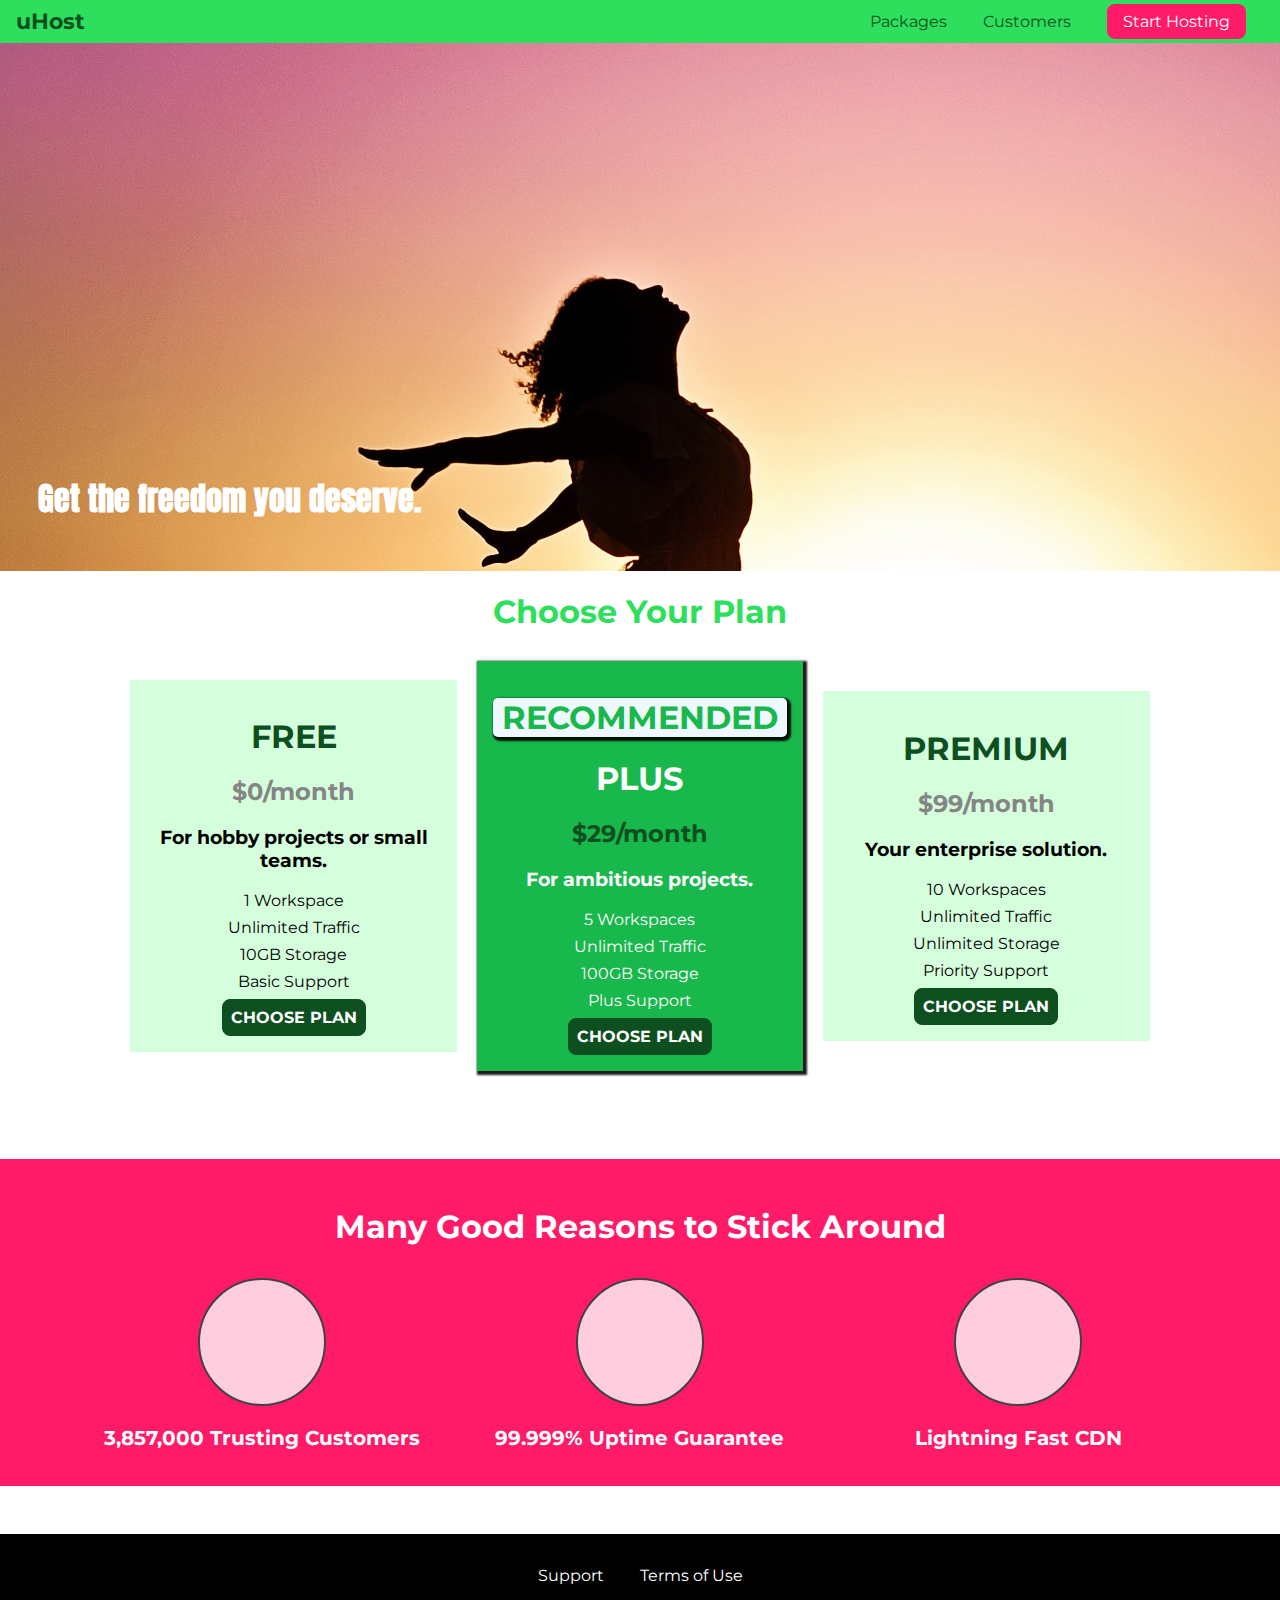
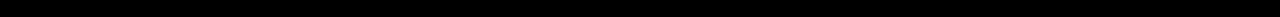
==== index.html @ 83e5e0c8 "Feat: completed beginner and intermediate part max course" ====
<!DOCTYPE html>
<html lang="en">
  <head>
    <meta charset="UTF-8" />
    <meta http-equiv="X-UA-Compatible" content="ie=edge" />
    <title>uHost</title>
    <link rel="shortcut icon" href="favicon.png" />
    <link
      href="https://fonts.googleapis.com/css?family=Anton"
      rel="stylesheet"
    />
    <link
      href="https://fonts.googleapis.com/css?family=Montserrat:400,700"
      rel="stylesheet"
    />
    <link rel="stylesheet" href="shared.css" />
    <link rel="stylesheet" href="main.css" />
  </head>

  <body>
    <header class="main-header">
      <div>
        <a href="index.html" class="main-header__brand"> uHost </a>
      </div>
      <nav class="main-nav">
        <ul class="main-nav__items">
          <li class="main-nav__item">
            <a href="packages/index.html">Packages</a>
          </li>
          <li class="main-nav__item">
            <a href="customers/index.html">Customers</a>
          </li>
          <li class="main-nav__item main-nav__item--cta">
            <a href="start-hosting/index.html">Start Hosting</a>
          </li>
        </ul>
      </nav>
    </header>
    <main>
      <section id="product-overview">
        <h1 class="product-overview__slogan">Get the freedom you deserve.</h1>
      </section>
      <section id="plans">
        <h1 class="section-title">Choose Your Plan</h1>
        <div class="plan__list">
          <article class="plan">
            <h1 class="plan__title">FREE</h1>
            <h2 class="plan__price">$0/month</h2>
            <h3>For hobby projects or small teams.</h3>
            <ul class="plan__features">
              <li class="plan__feature">1 Workspace</li>
              <li class="plan__feature">Unlimited Traffic</li>
              <li class="plan__feature">10GB Storage</li>
              <li class="plan__feature">Basic Support</li>
            </ul>
            <div>
              <button class="button">CHOOSE PLAN</button>
            </div>
          </article>
          <article class="plan plan--highlighted">
            <h1 class="plan__annotation">RECOMMENDED</h1>
            <h1 class="plan__title">PLUS</h1>
            <h2 class="plan__price">$29/month</h2>
            <h3>For ambitious projects.</h3>
            <ul class="plan__features">
              <li class="plan__feature">5 Workspaces</li>
              <li class="plan__feature">Unlimited Traffic</li>
              <li class="plan__feature">100GB Storage</li>
              <li class="plan__feature">Plus Support</li>
            </ul>
            <div>
              <button class="button">CHOOSE PLAN</button>
            </div>
          </article>
          <article class="plan">
            <h1 class="plan__title">PREMIUM</h1>
            <h2 class="plan__price">$99/month</h2>
            <h3>Your enterprise solution.</h3>
            <ul class="plan__features">
              <li class="plan__feature">10 Workspaces</li>
              <li class="plan__feature">Unlimited Traffic</li>
              <li class="plan__feature">Unlimited Storage</li>
              <li class="plan__feature">Priority Support</li>
            </ul>
            <div>
              <button class="button">CHOOSE PLAN</button>
            </div>
          </article>
        </div>
      </section>
      <section id="key-features">
        <h1 class="section-title--key-features">
          Many Good Reasons to Stick Around
        </h1>
        <ul class="key-features__items">
          <li class="key-features__item">
            <div class="key-features__image"></div>
            <p class="key-features__description">
              3,857,000 Trusting Customers
            </p>
          </li>
          <li class="key-features__item">
            <div class="key-features__image"></div>
            <p class="key-features__description">99.999% Uptime Guarantee</p>
          </li>
          <li class="key-features__item">
            <div class="key-features__image"></div>
            <p class="key-features__description">Lightning Fast CDN</p>
          </li>
        </ul>
      </section>
    </main>
    <footer class="main-footer">
      <nav>
        <ul class="main-footer_items">
          <li class="main-footer_item">
            <a href="#">Support</a>
          </li>
          <li class="main-footer_item">
            <a href="#">Terms of Use</a>
          </li>
        </ul>
      </nav>
    </footer>
  </body>
</html>
---- shared.css ----
* {
  box-sizing: border-box;
}

body {
  font-family: "Montserrat", sans-serif;
  margin: 0;
}

.main-header {
  width: 100%;
  background: #2ddf5c;
  position: fixed;
  padding: 8px 16px;
  top: 0;
  left: 0;
  z-index: 1;
}

.main-header > div {
  display: inline-block;
  vertical-align: middle;
}

.main-header__brand {
  color: #0e4f1f;
  text-decoration: none;
  font-weight: bold;
  font-size: 22px;
}

.main-nav {
  display: inline-block;
  text-align: right;
  width: calc(100% - 75px);
  vertical-align: middle;
}

.main-nav__items {
  margin: 0;
  padding: 0;
  list-style: none;
}

.main-nav__item {
  display: inline-block;
  margin: 0 16px;
}

.main-nav__item a {
  text-decoration: none;
  color: #0e4f1f;
}

.main-nav__item a:hover,
.main-nav__item a:active {
  color: white;
  border-bottom: 5px solid white;
}

.main-nav__item--cta a {
  color: white;
  background-color: #ff1b68;
  padding: 8px 16px;
  border-radius: 8px;
}

.main-nav__item--cta a:hover,
.main-nav__item--cta a:active {
  color: #ff1b68;
  background-color: white;
  border: none;
}
.main-footer {
  background-color: black;
  padding: 32px;
  margin-top: 48px;
}
.main-footer_items {
  list-style: none;
  margin: 0px;
  padding: 0px;
  text-align: center;
}

.main-footer_item {
  display: inline-block;
  margin: 0 16px;
}
.main-footer_item a {
  color: white;
  text-decoration: none;
}

.main-footer_item a:hover,
.main-footer_item a:active {
  color: #ccc;
}

.button {
  color: white;
  background-color: #0e4f1f;
  font: inherit;
  border: 1.5px solid #0e4f1f;
  padding: 8px;
  border-radius: 8px;
  font-weight: bold;
  cursor: pointer;
}

.button:hover,
.button:active {
  color: #0e4f1f;
  background-color: white;
}
---- main.css ----
#product-overview {
  background: url("images/freedom.jpg");
  width: 100%;
  height: 528px;
  padding: 10px;
  margin-top: 43px;
  position: relative;
}
#product-overview h1 {
  color: white;
  font-family: "Anton", sans-serif;
  position: absolute;
  left: 3%;
  bottom: 5%;
}

.section-title {
  color: #2ddf5c;
  text-align: center;
}

.plan {
  background: #d5ffdc;
  text-align: center;
  padding: 16px;
  margin: 8px;
  width: 30%;
  display: inline-block;
  vertical-align: middle;
}
.plan__list {
  width: 85%;
  margin: auto;
  text-align: center;
}
.plan--highlighted {
  background-color: #19b84c;
  color: white;
  box-shadow: 2px 2px 2px 2px rgba(0, 0, 0, 0.9);
}

.plan--highlighted .plan__annotation {
  color: #19b84c;
  box-shadow: 2px 2px 2px 2px rgba(0, 0, 0, 0.9);
  background-color: aliceblue;
  border-radius: 5px;
}
.plan__title {
  color: #0e4f1f;
}
.plan__price {
  color: #858585;
}
.plan--highlighted .plan__price {
  color: #0e4f1f;
}
.plan--highlighted .plan__title {
  color: white;
}

.plan__features {
  list-style: none;
  margin: 0;
  padding: 0;
}
.plan__feature {
  margin: 8px 0;
}

#key-features {
  background-color: #ff1b68;
  margin-top: 80px;
  padding: 16px;
}

.section-title--key-features {
  color: white;
  margin: 32px;
  text-align: center;
}
.key-features__items {
  list-style: none;
  margin: 0;
  padding: 0;

  text-align: center;
}

.key-features__item {
  display: inline-block;
  width: 30%;
  vertical-align: top;
}
.key-features__image {
  background: #ffcede;
  width: 128px;
  height: 128px;
  border: 2px solid #424242;
  border-radius: 50%;
  margin: auto;
}
.key-features__description {
  font-weight: bold;
  color: white;
  font-size: 20px;
}
/* h1 {
    font-family: sans-serif;
} */
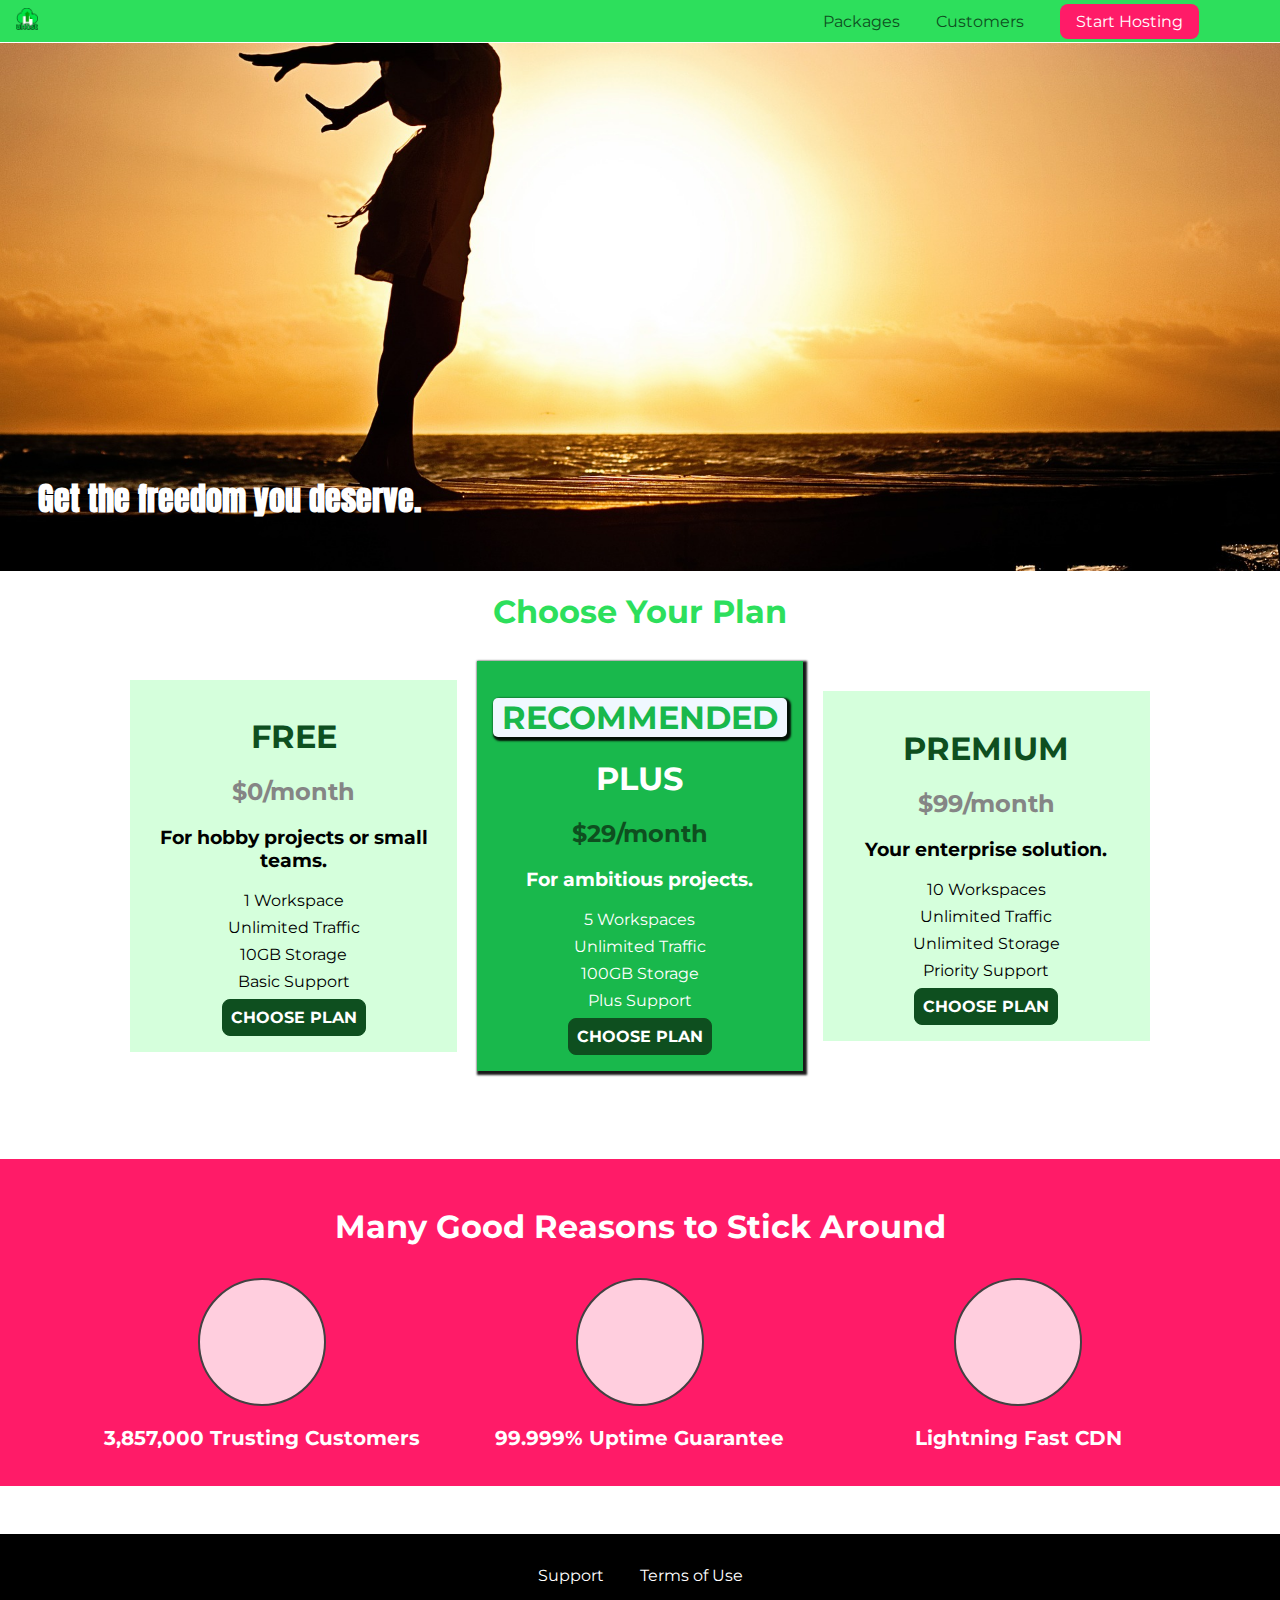
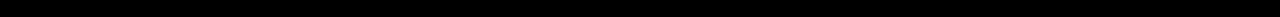
==== commit f06fd87e: "Styling image" ====
--- a/index.html
+++ b/index.html
@@ -20,7 +20,12 @@
   <body>
     <header class="main-header">
       <div>
-        <a href="index.html" class="main-header__brand"> uHost </a>
+        <a href="index.html" class="main-header__brand">
+          <img
+            src="/images/uhost-icon.png"
+            alt="uHost - you favorite hosting company"
+          />
+        </a>
       </div>
       <nav class="main-nav">
         <ul class="main-nav__items">
--- a/shared.css
+++ b/shared.css
@@ -27,6 +27,13 @@
   text-decoration: none;
   font-weight: bold;
   font-size: 22px;
+  height: 22px;
+  width: 22px;
+  display: inline-block;
+}
+
+.main-header__brand > img {
+  height: 100%;
 }
 
 .main-nav {
--- a/main.css
+++ b/main.css
@@ -1,5 +1,7 @@
 #product-overview {
-  background: url("images/freedom.jpg");
+  background: url("images/freedom.jpg") left 10% bottom 20% / cover no-repeat
+    border-box;
+
   width: 100%;
   height: 528px;
   padding: 10px;
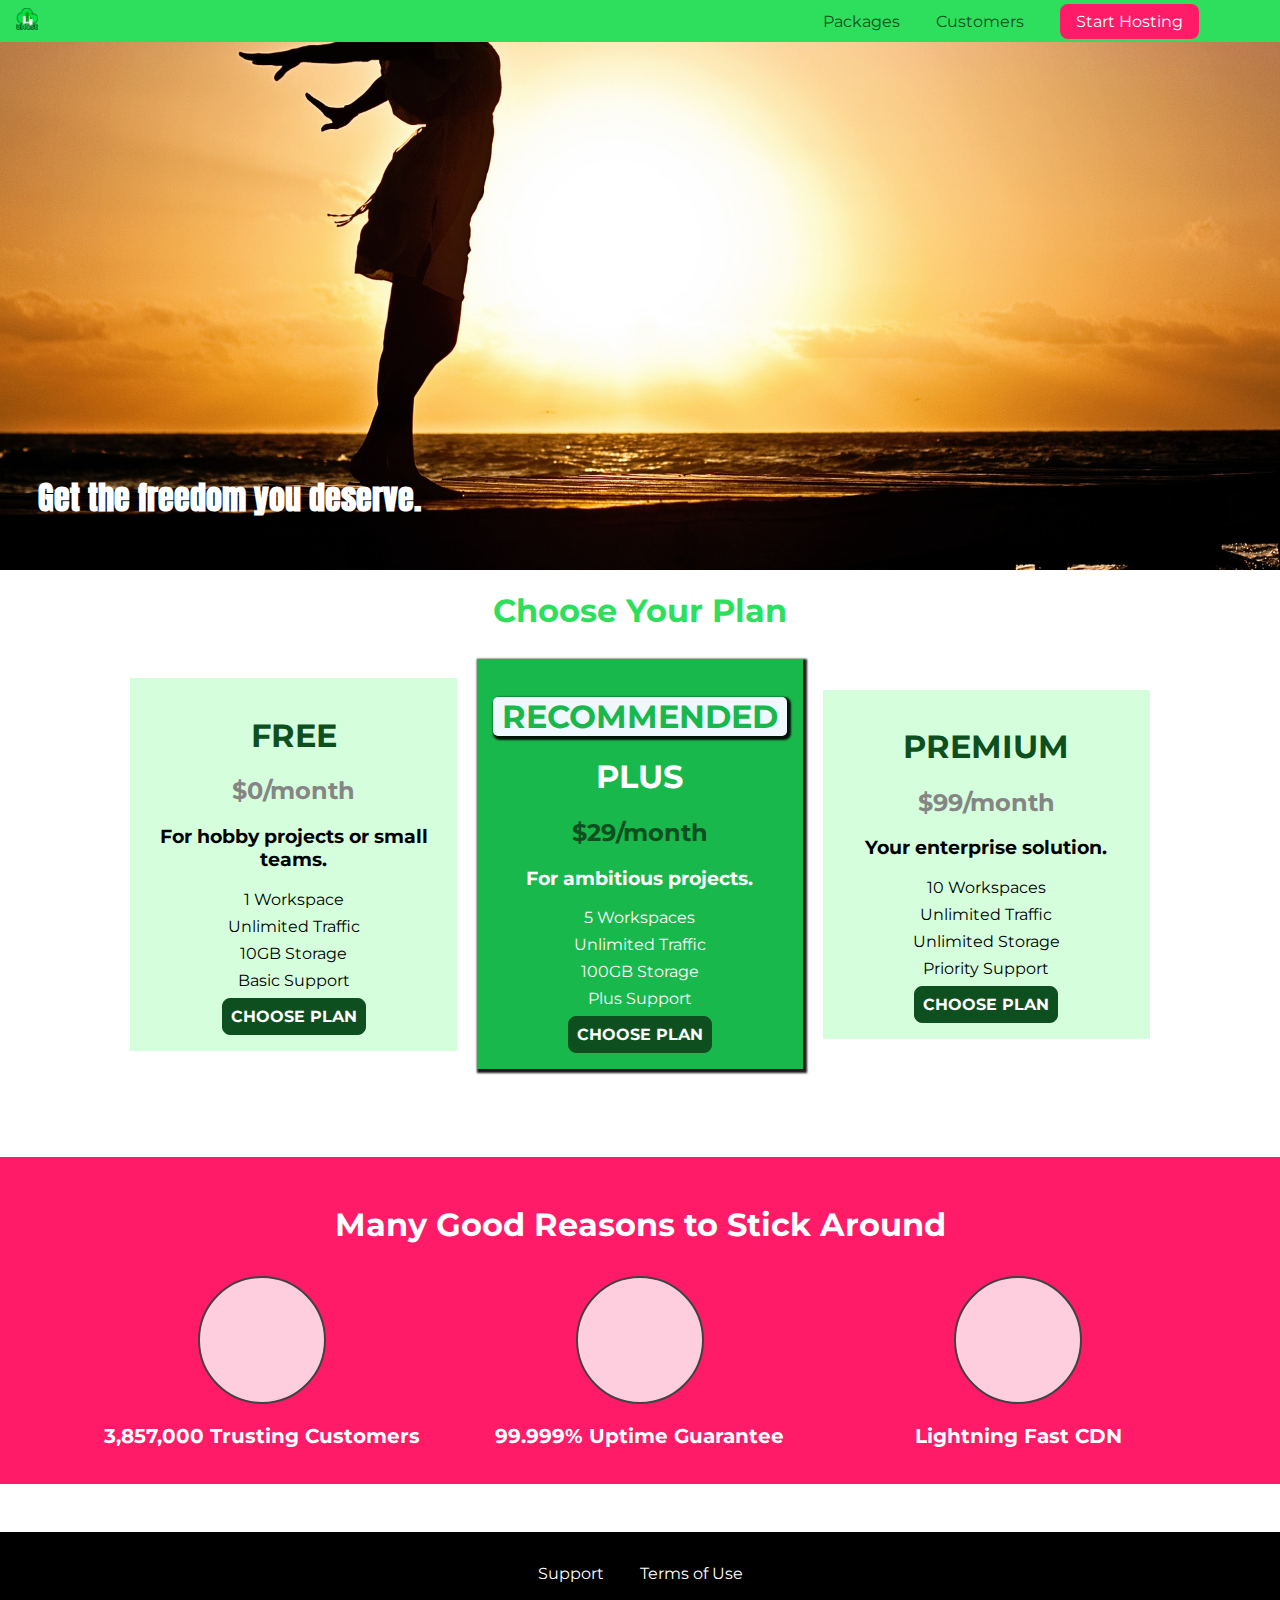
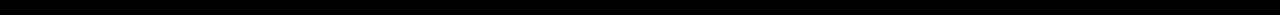
==== commit b88b64ff: "completed em" ====
--- a/index.html
+++ b/index.html
@@ -18,6 +18,7 @@
   </head>
 
   <body>
+    <div class="backdrop"></div>
     <header class="main-header">
       <div>
         <a href="index.html" class="main-header__brand">
--- a/shared.css
+++ b/shared.css
@@ -11,12 +11,21 @@
   width: 100%;
   background: #2ddf5c;
   position: fixed;
-  padding: 8px 16px;
+  padding: 0.5rem 1rem;
   top: 0;
   left: 0;
   z-index: 1;
 }
-
+.backdrop {
+  position: fixed;
+  background-color: rgba(0, 0, 0, 0.6);
+  z-index: 100;
+  top: 0;
+  left: 0;
+  height: 100%;
+  width: 100%;
+  display: none;
+}
 .main-header > div {
   display: inline-block;
   vertical-align: middle;
@@ -26,7 +35,7 @@
   color: #0e4f1f;
   text-decoration: none;
   font-weight: bold;
-  font-size: 22px;
+  font-size: 1.4rem;
   height: 22px;
   width: 22px;
   display: inline-block;
@@ -51,7 +60,7 @@
 
 .main-nav__item {
   display: inline-block;
-  margin: 0 16px;
+  margin: 0 1rem;
 }
 
 .main-nav__item a {
@@ -68,8 +77,8 @@
 .main-nav__item--cta a {
   color: white;
   background-color: #ff1b68;
-  padding: 8px 16px;
-  border-radius: 8px;
+  padding: 0.5rem 1rem;
+  border-radius: 0.5rem;
 }
 
 .main-nav__item--cta a:hover,
@@ -80,8 +89,8 @@
 }
 .main-footer {
   background-color: black;
-  padding: 32px;
-  margin-top: 48px;
+  padding: 2rem;
+  margin-top: 3rem;
 }
 .main-footer_items {
   list-style: none;
@@ -92,7 +101,7 @@
 
 .main-footer_item {
   display: inline-block;
-  margin: 0 16px;
+  margin: 0 1rem;
 }
 .main-footer_item a {
   color: white;
@@ -109,7 +118,7 @@
   background-color: #0e4f1f;
   font: inherit;
   border: 1.5px solid #0e4f1f;
-  padding: 8px;
+  padding: 0.5rem;
   border-radius: 8px;
   font-weight: bold;
   cursor: pointer;
--- a/main.css
+++ b/main.css
@@ -1,11 +1,17 @@
 #product-overview {
+  /*background-image: url("images/freedom.jpg");
+  background-size: cover;
+  background-repeat: no-repeat;
+  background-origin: border-box;
+  background-clip: border-box;
+  background-position: left 10% bottom 20%; */
+
   background: url("images/freedom.jpg") left 10% bottom 20% / cover no-repeat
     border-box;
-
   width: 100%;
   height: 528px;
-  padding: 10px;
-  margin-top: 43px;
+  padding: 0.65rem;
+  margin-top: 2.6rem;
   position: relative;
 }
 #product-overview h1 {
@@ -24,8 +30,8 @@
 .plan {
   background: #d5ffdc;
   text-align: center;
-  padding: 16px;
-  margin: 8px;
+  padding: 1rem;
+  margin: 0.5rem;
   width: 30%;
   display: inline-block;
   vertical-align: middle;
@@ -66,18 +72,18 @@
   padding: 0;
 }
 .plan__feature {
-  margin: 8px 0;
+  margin: 0.5rem 0;
 }
 
 #key-features {
   background-color: #ff1b68;
-  margin-top: 80px;
-  padding: 16px;
+  margin-top: 5rem;
+  padding: 1rem;
 }
 
 .section-title--key-features {
   color: white;
-  margin: 32px;
+  margin: 2rem;
   text-align: center;
 }
 .key-features__items {
@@ -104,7 +110,7 @@
 .key-features__description {
   font-weight: bold;
   color: white;
-  font-size: 20px;
+  font-size: 1.25rem;
 }
 /* h1 {
     font-family: sans-serif;
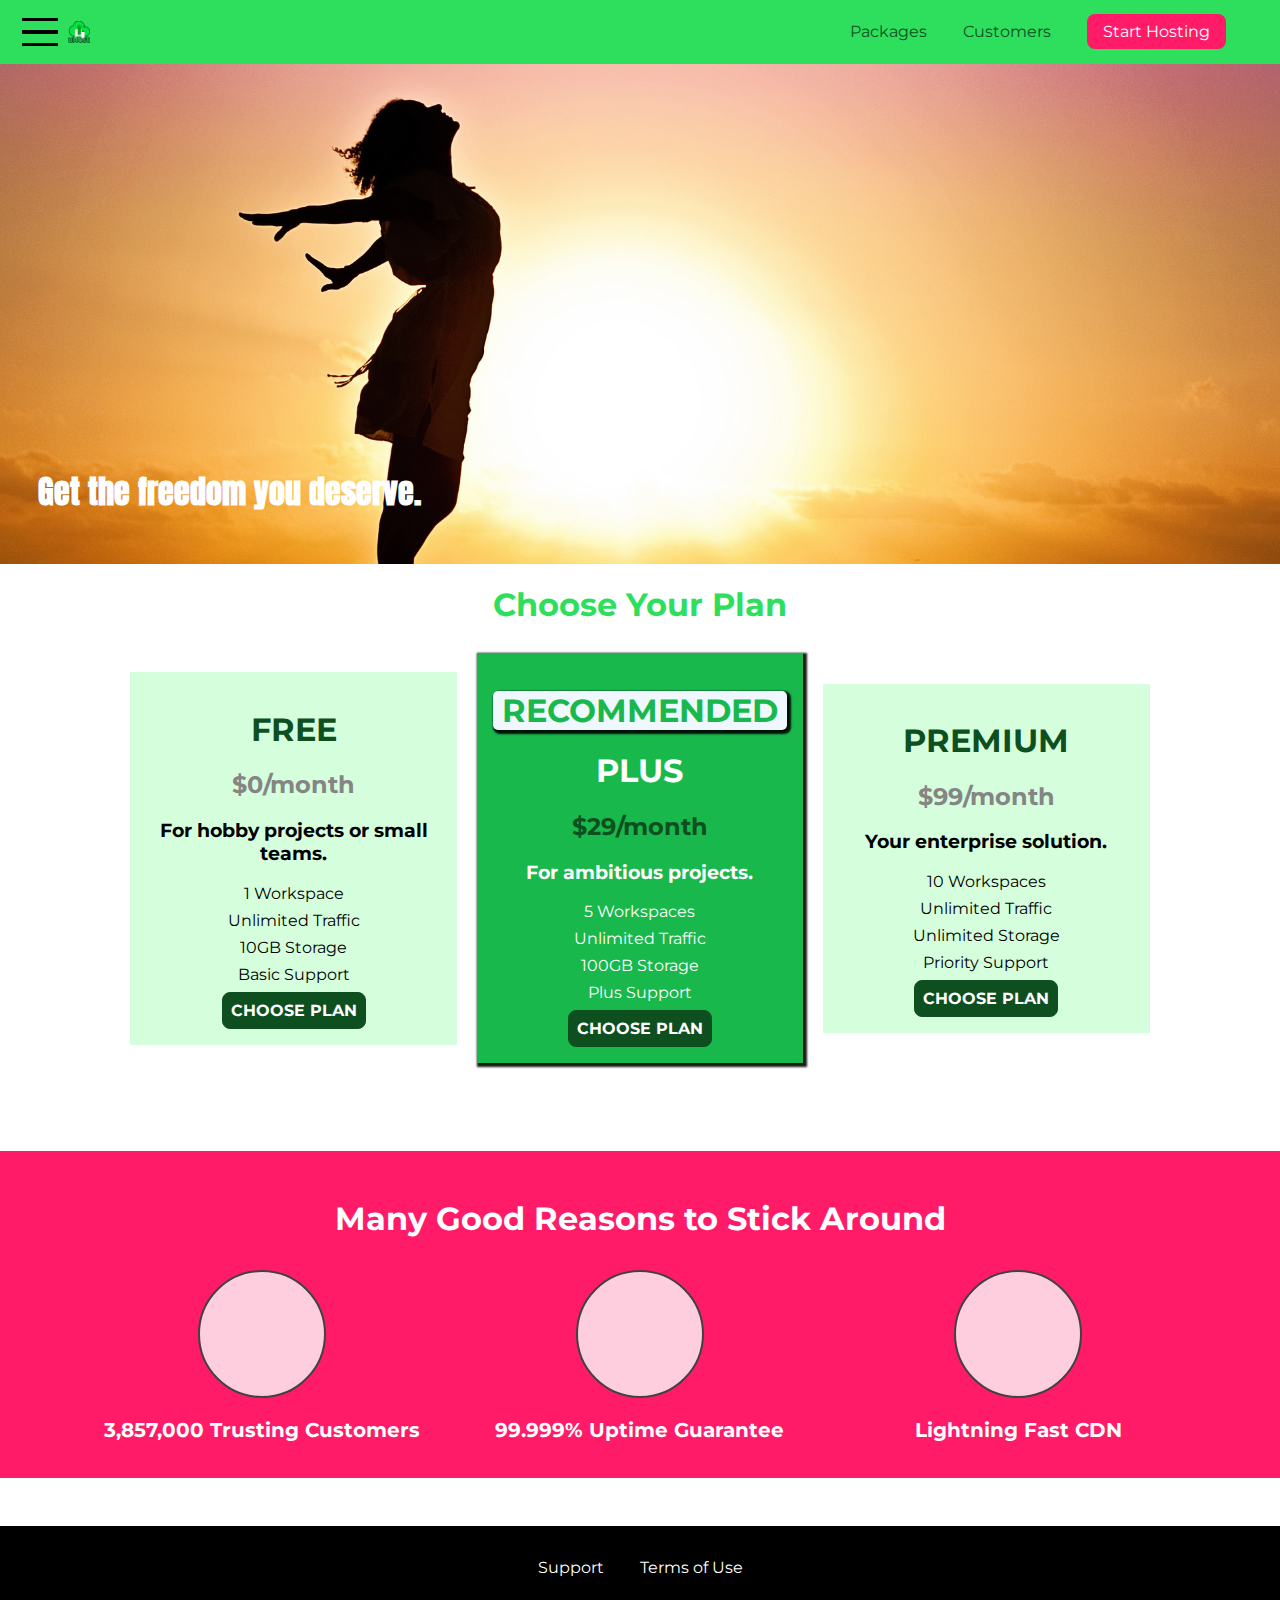
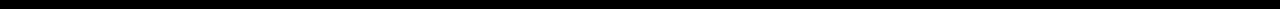
==== commit 06360055: "Completed sizing/unit, background-image, javascript 1.Added Toggle button, 2.Added Mobile name, 3.Ma" ====
--- a/index.html
+++ b/index.html
@@ -18,9 +18,23 @@
   </head>
 
   <body>
+    <div class="modal">
+      <h1 class="modal__title">Do you want to continue?</h1>
+      <div class="modal__actions">
+        <a href="start-hosting/index.html" class="modal__action">Yes!</a>
+        <button class="modal__action modal__action--negative" type="button">
+          No!
+        </button>
+      </div>
+    </div>
     <div class="backdrop"></div>
     <header class="main-header">
       <div>
+        <button class="toggle-button">
+          <span class="toggle-button__bar"></span>
+          <span class="toggle-button__bar"></span>
+          <span class="toggle-button__bar"></span>
+        </button>
         <a href="index.html" class="main-header__brand">
           <img
             src="/images/uhost-icon.png"
@@ -42,6 +56,19 @@
         </ul>
       </nav>
     </header>
+    <nav class="mobile-nav">
+      <ul class="mobile-nav__items">
+        <li class="mobile-nav__item">
+          <a href="packages/index.html">Packages</a>
+        </li>
+        <li class="mobile-nav__item">
+          <a href="customers/index.html">Customers</a>
+        </li>
+        <li class="mobile-nav__item mobile-nav__item--cta">
+          <a href="start-hosting/index.html">Start Hosting</a>
+        </li>
+      </ul>
+    </nav>
     <main>
       <section id="product-overview">
         <h1 class="product-overview__slogan">Get the freedom you deserve.</h1>
@@ -128,5 +155,6 @@
         </ul>
       </nav>
     </footer>
+    <script src="./shared.js" type="text/javascript"></script>
   </body>
 </html>
--- a/shared.css
+++ b/shared.css
@@ -22,8 +22,8 @@
   z-index: 100;
   top: 0;
   left: 0;
-  height: 100%;
-  width: 100%;
+  height: 100vh;
+  width: 100vw;
   display: none;
 }
 .main-header > div {
@@ -39,6 +39,7 @@
   height: 22px;
   width: 22px;
   display: inline-block;
+  vertical-align: middle;
 }
 
 .main-header__brand > img {
@@ -48,7 +49,7 @@
 .main-nav {
   display: inline-block;
   text-align: right;
-  width: calc(100% - 75px);
+  width: calc(100% - 100px);
   vertical-align: middle;
 }
 
@@ -63,22 +64,26 @@
   margin: 0 1rem;
 }
 
-.main-nav__item a {
+.main-nav__item a,
+.mobile-nav__item a {
   text-decoration: none;
   color: #0e4f1f;
 }
 
 .main-nav__item a:hover,
-.main-nav__item a:active {
+.main-nav__item a:active,
+.mobile-nav__item--cta a:hover,
+.mobile-nav__item--cta a:hover {
   color: white;
   border-bottom: 5px solid white;
 }
 
-.main-nav__item--cta a {
+.main-nav__item--cta a,
+.mobile-nav__item--cta a {
   color: white;
   background-color: #ff1b68;
   padding: 0.5rem 1rem;
-  border-radius: 0.5rem;
+  border-radius: 8px;
 }
 
 .main-nav__item--cta a:hover,
@@ -129,3 +134,67 @@
   color: #0e4f1f;
   background-color: white;
 }
+
+/***Mobile nav starts from here***/
+
+.mobile-nav {
+  display: none;
+  position: fixed;
+  z-index: 101;
+  top: 0;
+  left: 0;
+  background: white;
+  width: 80%;
+  height: 100vh;
+}
+
+.mobile-nav__items {
+  width: 90%;
+  height: 100%;
+  list-style: none;
+  margin: 10% auto;
+  padding: 0;
+  text-align: center;
+}
+
+.mobile-nav__item {
+  margin: 1rem 0;
+}
+
+.mobile-nav__item a {
+  font-size: 1.5rem;
+}
+
+/***Mobile nav starts ends here***/
+/**Hamburger button starts**/
+.toggle-button {
+  width: 3rem;
+  background: transparent;
+  border: none;
+  cursor: pointer;
+  padding-top: 0;
+  padding-bottom: 0;
+  vertical-align: middle;
+}
+
+.toggle-button:focus {
+  outline: none;
+}
+
+.toggle-button__bar {
+  width: 100%;
+  height: 0.2rem;
+  background: black;
+  display: block;
+  margin: 0.6rem 0;
+}
+
+/**Hamburger button ends**/
+
+.open {
+  display: block !important;
+  /*we are adding important because .modal and .open
+   will become same specficity and we are 
+  importing main.css after shared.css 
+  hence .modal which has display:none will have more priority*/
+}
--- a/main.css
+++ b/main.css
@@ -6,10 +6,10 @@
   background-clip: border-box;
   background-position: left 10% bottom 20%; */
 
-  background: url("images/freedom.jpg") left 10% bottom 20% / cover no-repeat
+  background: url("images/freedom.jpg") left 10% bottom 70% / cover no-repeat
     border-box;
   width: 100%;
-  height: 528px;
+  height: 58vh;
   padding: 0.65rem;
   margin-top: 2.6rem;
   position: relative;
@@ -115,3 +115,54 @@
 /* h1 {
     font-family: sans-serif;
 } */
+
+/***Modal Dialog CSS Starts here***/
+.modal {
+  position: fixed;
+  display: none;
+  z-index: 200;
+  top: 20%;
+  left: 30%;
+  width: 40%;
+  background: white;
+  padding: 1rem;
+  border: 1px solid #ccc;
+  box-shadow: 1px 1px 1px rgba(0, 0, 0, 0.5);
+}
+
+.modal__title {
+  text-align: center;
+  margin: 0 0 1rem 0;
+}
+
+.modal__actions {
+  text-align: center;
+}
+
+.modal__action {
+  border: 1px solid #0e4f1f;
+  background: #0e4f1f;
+  text-decoration: none;
+  color: white;
+  font: inherit;
+  padding: 0.5rem 1rem;
+  cursor: pointer;
+}
+
+.modal__action:hover,
+.modal__action:active {
+  background: #2ddf5c;
+  border-color: #2ddf5c;
+}
+
+.modal__action--negative {
+  background: red;
+  border-color: red;
+}
+
+.modal__action--negative:hover,
+.modal__action--negative:active {
+  background: #ff5454;
+  border-color: #ff5454;
+}
+/***Modal Dialog CSS Ends here***/
